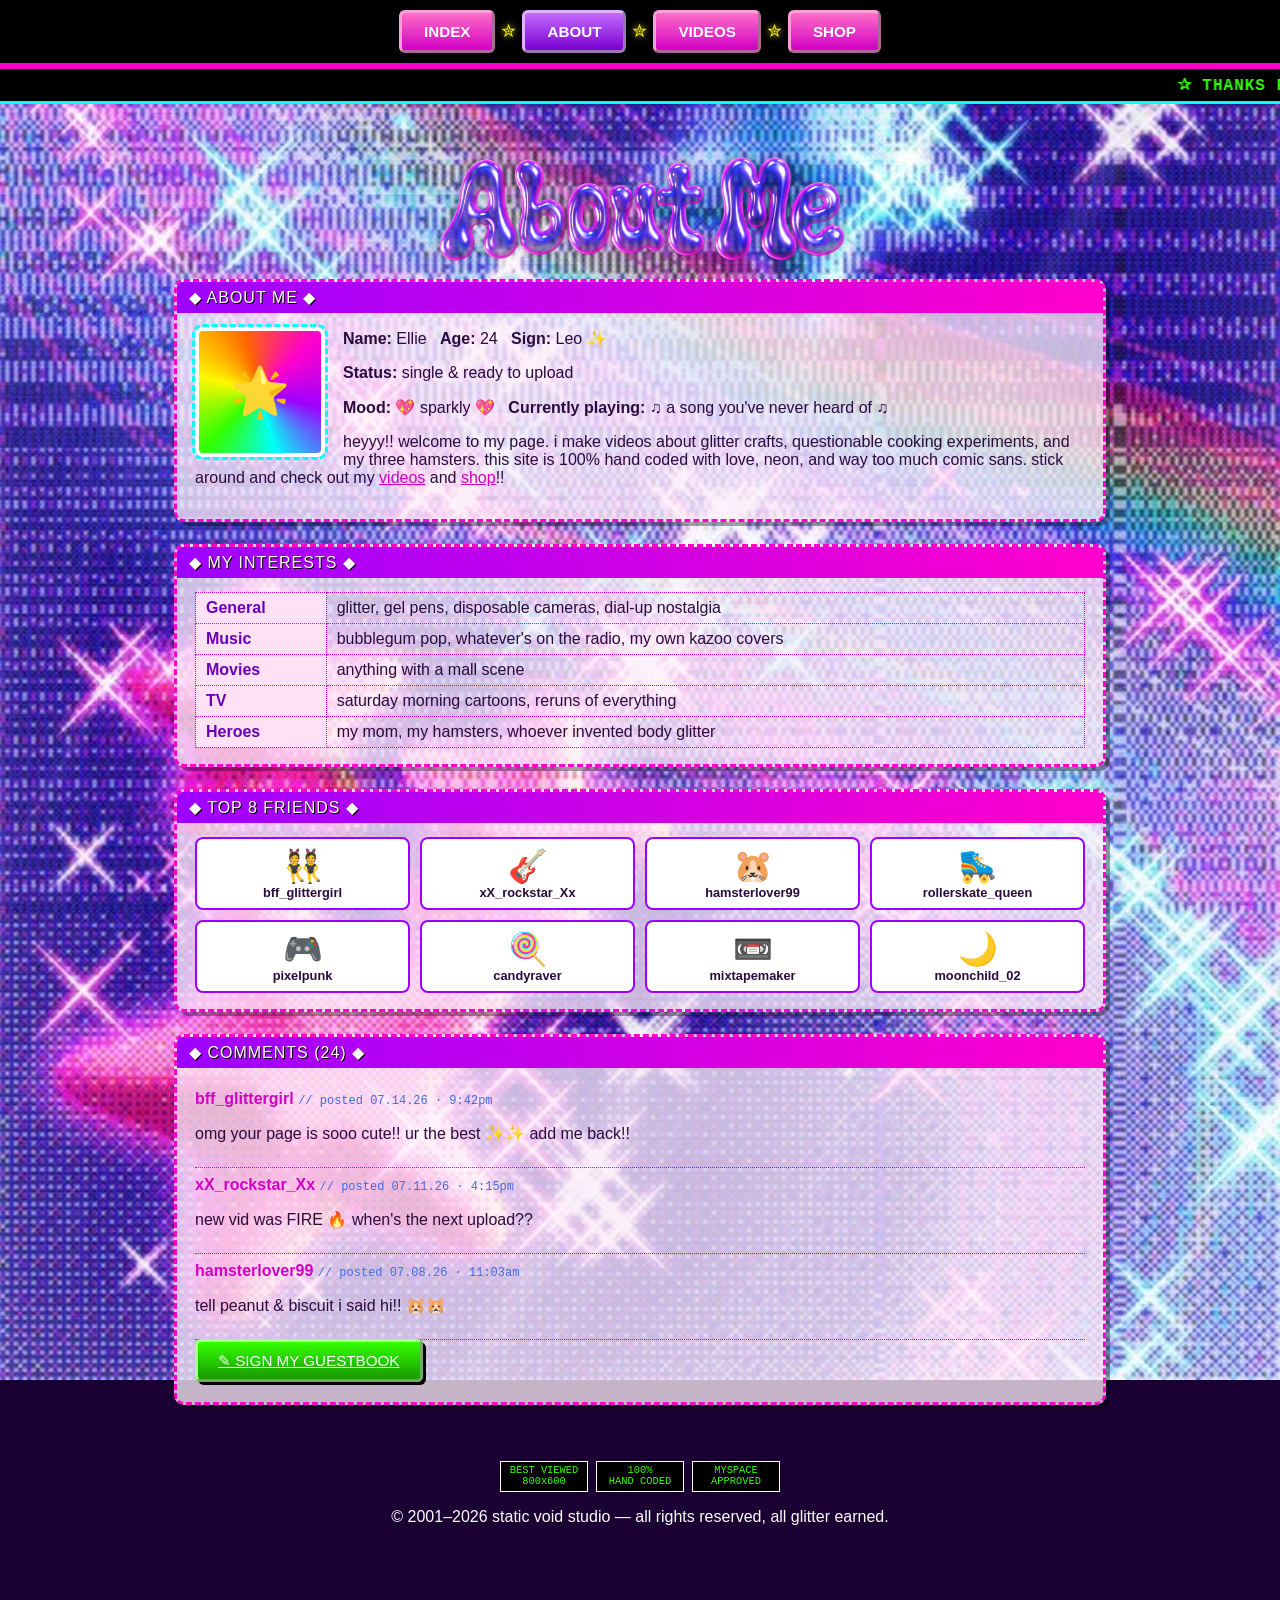
==== about.html @ e50a5b10 "Add files via upload" ====
<!DOCTYPE html>
<html lang="en">
<head>
<meta charset="UTF-8">
<meta name="viewport" content="width=device-width, initial-scale=1.0">
<title>✧ SPARKLE.TV ✧ // about me</title>
<link rel="stylesheet" href="style.css">
<style>
  body {
    background-image: url("about-me-background.jpg");
    background-size: cover;
    background-position: center;
    background-attachment: fixed;
    background-repeat: no-repeat;
    animation: none;
  }
</style>
</head>
<body>

<div class="nav-banner">
  <ul class="myspace-nav">
    <li><a href="index.html">Index</a></li>
    <li class="nav-sep">✮</li>
    <li class="active"><a href="about.html">About</a></li>
    <li class="nav-sep">✮</li>
    <li><a href="videos.html">Videos</a></li>
    <li class="nav-sep">✮</li>
    <li><a href="shop.html">Shop</a></li>
  </ul>
</div>

<marquee class="ticker" scrollamount="6">
  ✰ THANKS FOR STOPPING BY MY PROFILE ✰ MOOD: SPARKLY ✰ NOW PLAYING: A SONG YOU'VE NEVER HEARD OF ✰ ADD ME! MESSAGE ME! COMMENT ME! ✰
</marquee>

<div class="page-shell">

  <div class="site-header">
    <img src="logo5-cropped.png" alt="About Me" style="max-width:420px; width:90%; height:auto; display:block; margin:0 auto;">
  </div>

  <div class="box">
    <div class="box-title">◆ about me ◆</div>
    <div class="pixel-avatar">🌟</div>
    <p><strong>Name:</strong> Ellie &nbsp; <strong>Age:</strong> 24 &nbsp; <strong>Sign:</strong> Leo ✨</p>
    <p><strong>Status:</strong> single &amp; ready to upload</p>
    <p><strong>Mood:</strong> 💖 sparkly 💖 &nbsp; <strong>Currently playing:</strong> ♫ a song you've never heard of ♫</p>
    <p>heyyy!! welcome to my page. i make videos about glitter crafts, questionable
    cooking experiments, and my three hamsters. this site is 100% hand coded
    with love, neon, and way too much comic sans. stick around and check out my
    <a href="videos.html">videos</a> and
    <a href="shop.html">shop</a>!!</p>
    <div style="clear:both;"></div>
  </div>

  <div class="box">
    <div class="box-title">◆ my interests ◆</div>
    <table class="retro-table">
      <tr><th>General</th><td>glitter, gel pens, disposable cameras, dial-up nostalgia</td></tr>
      <tr><th>Music</th><td>bubblegum pop, whatever's on the radio, my own kazoo covers</td></tr>
      <tr><th>Movies</th><td>anything with a mall scene</td></tr>
      <tr><th>TV</th><td>saturday morning cartoons, reruns of everything</td></tr>
      <tr><th>Heroes</th><td>my mom, my hamsters, whoever invented body glitter</td></tr>
    </table>
  </div>

  <div class="box">
    <div class="box-title">◆ top 8 friends ◆</div>
    <div class="top8-grid">
      <div class="friend"><span class="emoji">👯</span>bff_glittergirl</div>
      <div class="friend"><span class="emoji">🎸</span>xX_rockstar_Xx</div>
      <div class="friend"><span class="emoji">🐹</span>hamsterlover99</div>
      <div class="friend"><span class="emoji">🛼</span>rollerskate_queen</div>
      <div class="friend"><span class="emoji">🎮</span>pixelpunk</div>
      <div class="friend"><span class="emoji">🍭</span>candyraver</div>
      <div class="friend"><span class="emoji">📼</span>mixtapemaker</div>
      <div class="friend"><span class="emoji">🌙</span>moonchild_02</div>
    </div>
  </div>

  <div class="box">
    <div class="box-title">◆ comments (24) ◆</div>

    <div class="comment">
      <span class="cuser">bff_glittergirl</span> <span class="ctime">// posted 07.14.26 &middot; 9:42pm</span>
      <p>omg your page is sooo cute!! ur the best ✨✨ add me back!!</p>
    </div>
    <div class="comment">
      <span class="cuser">xX_rockstar_Xx</span> <span class="ctime">// posted 07.11.26 &middot; 4:15pm</span>
      <p>new vid was FIRE 🔥 when's the next upload??</p>
    </div>
    <div class="comment">
      <span class="cuser">hamsterlover99</span> <span class="ctime">// posted 07.08.26 &middot; 11:03am</span>
      <p>tell peanut &amp; biscuit i said hi!! 🐹🐹</p>
    </div>

    <p style="margin-top:12px;"><a href="#" class="btn-retro">✎ sign my guestbook</a></p>
  </div>


  <footer class="site-footer">
    <div class="webring">
      <div class="badge">BEST VIEWED<br>800x600</div>
      <div class="badge">100%<br>HAND CODED</div>
      <div class="badge">MYSPACE<br>APPROVED</div>
    </div>
    <p>© 2001–2026 static void studio — all rights reserved, all glitter earned.</p>
  </footer>

</div>

<script src="script.js"></script>
</body>
</html>
---- style.css ----
/* ==========================================================
   ✧☆ SPARKLE.TV — Y2K / MySpace throwback stylesheet ☆✧
   ========================================================== */

@keyframes bgscroll {
  from { background-position: 0 0, 0 0; }
  to   { background-position: 400px 400px, -400px 400px; }
}

@keyframes blink {
  0%, 49%  { opacity: 1; }
  50%, 100% { opacity: 0; }
}

@keyframes rainbow-text {
  0%   { color: #ff00cc; }
  16%  { color: #ff6600; }
  33%  { color: #ffee00; }
  50%  { color: #33ff00; }
  66%  { color: #00e5ff; }
  83%  { color: #9d00ff; }
  100% { color: #ff00cc; }
}

@keyframes glitter-shadow {
  0%   { text-shadow: 2px 2px 0 #ff00cc, -2px -2px 0 #00fff7, 0 0 12px #fff700; }
  33%  { text-shadow: -2px 2px 0 #33ff00, 2px -2px 0 #ff6600, 0 0 14px #ff00cc; }
  66%  { text-shadow: 2px -2px 0 #9d00ff, -2px 2px 0 #00e5ff, 0 0 10px #fff700; }
  100% { text-shadow: 2px 2px 0 #ff00cc, -2px -2px 0 #00fff7, 0 0 12px #fff700; }
}

@keyframes spin-star {
  from { transform: rotate(0deg); }
  to   { transform: rotate(360deg); }
}

@keyframes pulse {
  0%, 100% { transform: scale(1); }
  50%      { transform: scale(1.08); }
}

@keyframes float-up {
  0%   { transform: translateY(0) scale(1); opacity: 1; }
  100% { transform: translateY(-40px) scale(0.3); opacity: 0; }
}

@keyframes construction-stripe {
  from { background-position: 0 0; }
  to   { background-position: 40px 0; }
}

* { box-sizing: border-box; }

html, body {
  margin: 0;
  padding: 0;
  cursor: default;
}

body {
  font-family: "Comic Sans MS", "Chalkboard SE", "Segoe Print", cursive, sans-serif;
  color: #2b0a3d;
  background-color: #1a0033;
  background-image:
    radial-gradient(circle, #ff59d4 1px, transparent 1.5px),
    radial-gradient(circle, #00fff7 1px, transparent 1.5px);
  background-size: 40px 40px, 40px 40px;
  background-position: 0 0, 20px 20px;
  animation: bgscroll 30s linear infinite;
  min-height: 100vh;
}

a { color: #d100c4; }
a:visited { color: #6a00b8; }

/* ---------- layout shell ---------- */

.page-shell {
  max-width: 960px;
  margin: 0 auto;
  padding: 14px 14px 40px;
}

/* ---------- marquee ticker ---------- */

.ticker {
  background: #000;
  color: #33ff00;
  font-family: "Courier New", monospace;
  font-weight: bold;
  letter-spacing: 1px;
  padding: 6px 0;
  border-top: 3px solid #ff00cc;
  border-bottom: 3px solid #00fff7;
}

/* ---------- y2k top banner ---------- */

.y2k-banner {
  background: #000;
  border-top: 3px solid #ff00cc;
  border-bottom: 3px solid #00fff7;
  padding: 8px 10px;
  text-align: center;
  font-family: "Arial Black", Arial, sans-serif;
  font-size: 0.85rem;
  letter-spacing: 0.5px;
  color: #33ff00;
  text-shadow: none;
}

@keyframes rainbow-slide {
  0%   { background-position: 0% 0; }
  100% { background-position: 300% 0; }
}

.y2k-banner .phrase {
  display: inline-block;
  margin: 0 10px;
}

.y2k-banner .txt-star {
  color: #33ff00;
  text-shadow: none;
}

/* ---------- header / title block ---------- */

.site-header {
  text-align: center;
  padding: 22px 10px 10px;
}

.site-title {
  font-family: "Arial Black", Arial, sans-serif;
  font-size: 3rem;
  margin: 0;
  letter-spacing: 2px;
  text-transform: uppercase;
  animation: rainbow-text 4s linear infinite, glitter-shadow 2.5s ease-in-out infinite;
  -webkit-text-stroke: 1px #fff;
}

.site-tagline {
  color: #fff700;
  background: #000;
  display: inline-block;
  padding: 3px 14px;
  margin-top: 6px;
  border-radius: 12px;
  border: 2px dashed #ff00cc;
  font-weight: bold;
}

.sparkle-row {
  font-size: 1.4rem;
  margin: 6px 0;
  animation: pulse 1.6s ease-in-out infinite;
}

/* ---------- nav banner ---------- */

.nav-banner {
  background: #000;
  border-bottom: 3px solid #ff00cc;
  box-shadow: 0 2px 10px rgba(0,0,0,0.6);
  padding: 10px 10px;
}

/* ---------- nav tabs ---------- */

.myspace-nav {
  display: flex;
  justify-content: center;
  flex-wrap: wrap;
  gap: 6px;
  margin: 0;
  padding: 0;
  list-style: none;
}

.myspace-nav a {
  display: block;
  padding: 10px 22px;
  font-weight: bold;
  text-decoration: none;
  text-transform: uppercase;
  font-size: 0.95rem;
  color: #fff;
  background: linear-gradient(to bottom, #ff6ec7, #d100c4);
  border: 3px outset #ff9edb;
  border-radius: 6px;
  box-shadow: 2px 2px 0 #000;
}

.myspace-nav a:visited { color: #fff; }

.myspace-nav a:hover {
  background: linear-gradient(to bottom, #00fff7, #009fd1);
  border-color: #b3feff;
  transform: translateY(-2px);
}

.myspace-nav li.active a {
  background: linear-gradient(to bottom, #c46bff, #7a00d1);
  border-color: #e0b3ff;
  color: #fff;
}

.myspace-nav li.nav-sep {
  display: flex;
  align-items: center;
  color: #fff700;
  font-size: 1.1rem;
  text-shadow: 0 0 6px #fff700;
}

/* ---------- content boxes (table-ish Myspace modules) ---------- */

.box {
  background: rgba(255, 240, 250, 0.75);
  border: 3px dashed #ff00cc;
  border-radius: 10px;
  padding: 16px 18px;
  margin-bottom: 22px;
  box-shadow: 4px 4px 0 rgba(0,0,0,0.35);
}

.box-title {
  font-family: "Arial Black", Arial, sans-serif;
  background: linear-gradient(to right, #9d00ff, #ff00cc);
  color: #fff;
  padding: 6px 12px;
  margin: -16px -18px 14px;
  border-radius: 6px 6px 0 0;
  text-transform: uppercase;
  letter-spacing: 1px;
  text-shadow: 1px 1px 0 #000;
}

table.retro-table {
  width: 100%;
  border-collapse: collapse;
}

table.retro-table td, table.retro-table th {
  border: 1px dotted #d100c4;
  padding: 6px 10px;
  vertical-align: top;
  text-align: left;
}

table.retro-table th {
  background: #ffe1f6;
  color: #6a00b8;
}

/* ---------- avatar / placeholder art ---------- */

.pixel-avatar {
  width: 130px;
  height: 130px;
  border-radius: 8px;
  border: 4px solid #fff;
  outline: 3px dashed #00fff7;
  background: conic-gradient(from 45deg, #ff00cc, #9d00ff, #00fff7, #33ff00, #fff700, #ff6600, #ff00cc);
  display: flex;
  align-items: center;
  justify-content: center;
  font-size: 3rem;
  float: left;
  margin: 0 18px 10px 0;
  animation: pulse 3s ease-in-out infinite;
}

/* ---------- buttons ---------- */

.btn-retro {
  font-family: "Arial Black", Arial, sans-serif;
  text-transform: uppercase;
  font-size: 0.95rem;
  color: #fff;
  background: linear-gradient(to bottom, #33ff00, #189900);
  border: 3px outset #a4ff8c;
  border-radius: 6px;
  padding: 10px 20px;
  cursor: pointer;
  box-shadow: 3px 3px 0 #000;
}

.btn-retro:hover {
  background: linear-gradient(to bottom, #ff6ec7, #d100c4);
  border-color: #ff9edb;
}

.btn-retro:active {
  transform: translate(2px, 2px);
  box-shadow: 1px 1px 0 #000;
}

.btn-enter {
  font-size: 1.28rem;
  padding: 14px 37px;
  background: linear-gradient(to bottom, #c46bff, #7a00d1);
  border-color: #e0b3ff;
  color: #fff;
  text-decoration: none;
  display: inline-block;
  box-shadow: 4px 4px 0 #000;
}

/* ---------- top 8 grid ---------- */

.top8-grid {
  display: grid;
  grid-template-columns: repeat(4, 1fr);
  gap: 10px;
}

.top8-grid .friend {
  background: #fff;
  border: 2px solid #9d00ff;
  border-radius: 8px;
  text-align: center;
  padding: 8px 4px;
  font-size: 0.8rem;
  font-weight: bold;
}

.top8-grid .friend .emoji {
  font-size: 2rem;
  display: block;
}

/* ---------- video grid ---------- */

.video-grid {
  display: grid;
  grid-template-columns: repeat(3, 1fr);
  gap: 16px;
}

.video-card {
  background: #fff;
  border: 3px solid #00fff7;
  border-radius: 10px;
  overflow: hidden;
  box-shadow: 3px 3px 0 #000;
}

.video-thumb {
  height: 110px;
  display: flex;
  align-items: center;
  justify-content: center;
  font-size: 2.2rem;
  color: #fff;
  position: relative;
}

.video-thumb .duration {
  position: absolute;
  bottom: 4px;
  right: 6px;
  background: #000;
  color: #fff700;
  font-size: 0.7rem;
  padding: 1px 5px;
  border-radius: 3px;
  font-family: "Courier New", monospace;
}

.video-info {
  padding: 8px 10px;
}

.video-info .vtitle {
  font-weight: bold;
  color: #6a00b8;
  margin: 0 0 4px;
}

.video-info .vmeta {
  font-size: 0.75rem;
  color: #4169e1;
  font-family: "Courier New", monospace;
}

/* ---------- shop grid ---------- */

.shop-grid {
  display: grid;
  grid-template-columns: repeat(3, 1fr);
  gap: 16px;
}

.product-card {
  background: #fff;
  border: 3px dashed #ff6600;
  border-radius: 10px;
  padding: 12px;
  text-align: center;
  box-shadow: 3px 3px 0 #000;
}

.product-thumb {
  height: 100px;
  border-radius: 8px;
  display: flex;
  align-items: center;
  justify-content: center;
  font-size: 2.4rem;
  margin-bottom: 8px;
  color: #fff;
}

.product-name {
  font-weight: bold;
  color: #2b0a3d;
  margin: 4px 0;
}

.price-old {
  text-decoration: line-through;
  color: #4169e1;
  font-size: 0.85rem;
  margin-right: 6px;
}

.price-new {
  color: #d100c4;
  font-weight: bold;
  font-size: 1.1rem;
}

.sale-tag {
  display: inline-block;
  background: #ff00cc;
  color: #fff;
  font-size: 0.7rem;
  padding: 2px 8px;
  border-radius: 10px;
  margin-bottom: 6px;
  transform: rotate(-4deg);
}

/* ---------- guestbook / comments ---------- */

.comment {
  border-bottom: 1px dotted #d100c4;
  padding: 8px 0;
}

.comment .cuser {
  color: #d100c4;
  font-weight: bold;
}

.comment .ctime {
  color: #4169e1;
  font-size: 0.75rem;
  font-family: "Courier New", monospace;
}

/* ---------- footer ---------- */

.site-footer {
  text-align: center;
  padding: 20px 10px 40px;
  color: #fff;
}

.construction-bar {
  height: 22px;
  background: #4169e1;
  border-radius: 4px;
  margin: 16px 0;
}

.webring {
  display: flex;
  justify-content: center;
  flex-wrap: wrap;
  gap: 8px;
  margin: 14px 0;
}

.webring .badge {
  background: #000;
  border: 1px solid #fff;
  color: #33ff00;
  font-family: "Courier New", monospace;
  font-size: 0.65rem;
  width: 88px;
  height: 31px;
  display: flex;
  align-items: center;
  justify-content: center;
  text-align: center;
  line-height: 1.1;
  padding: 2px;
}

.counter {
  display: inline-flex;
  gap: 2px;
  background: #000;
  padding: 6px 10px;
  border: 2px solid #33ff00;
  border-radius: 4px;
  margin: 10px 0;
}

.counter span {
  font-family: "Courier New", monospace;
  color: #33ff00;
  background: #002200;
  font-size: 1.3rem;
  padding: 2px 5px;
  border-radius: 2px;
}

/* ---------- sparkle cursor trail ---------- */

.trail-sparkle {
  position: fixed;
  pointer-events: none;
  z-index: 9999;
  font-size: 14px;
  animation: float-up 0.7s ease-out forwards;
}

/* ---------- responsive ---------- */

@media (max-width: 720px) {
  .site-title { font-size: 2rem; }
  .top8-grid { grid-template-columns: repeat(2, 1fr); }
  .video-grid, .shop-grid { grid-template-columns: 1fr 1fr; }
  .pixel-avatar { float: none; margin: 0 auto 14px; }
}

@media (max-width: 460px) {
  .video-grid, .shop-grid { grid-template-columns: 1fr; }
  .top8-grid { grid-template-columns: repeat(2, 1fr); }
}
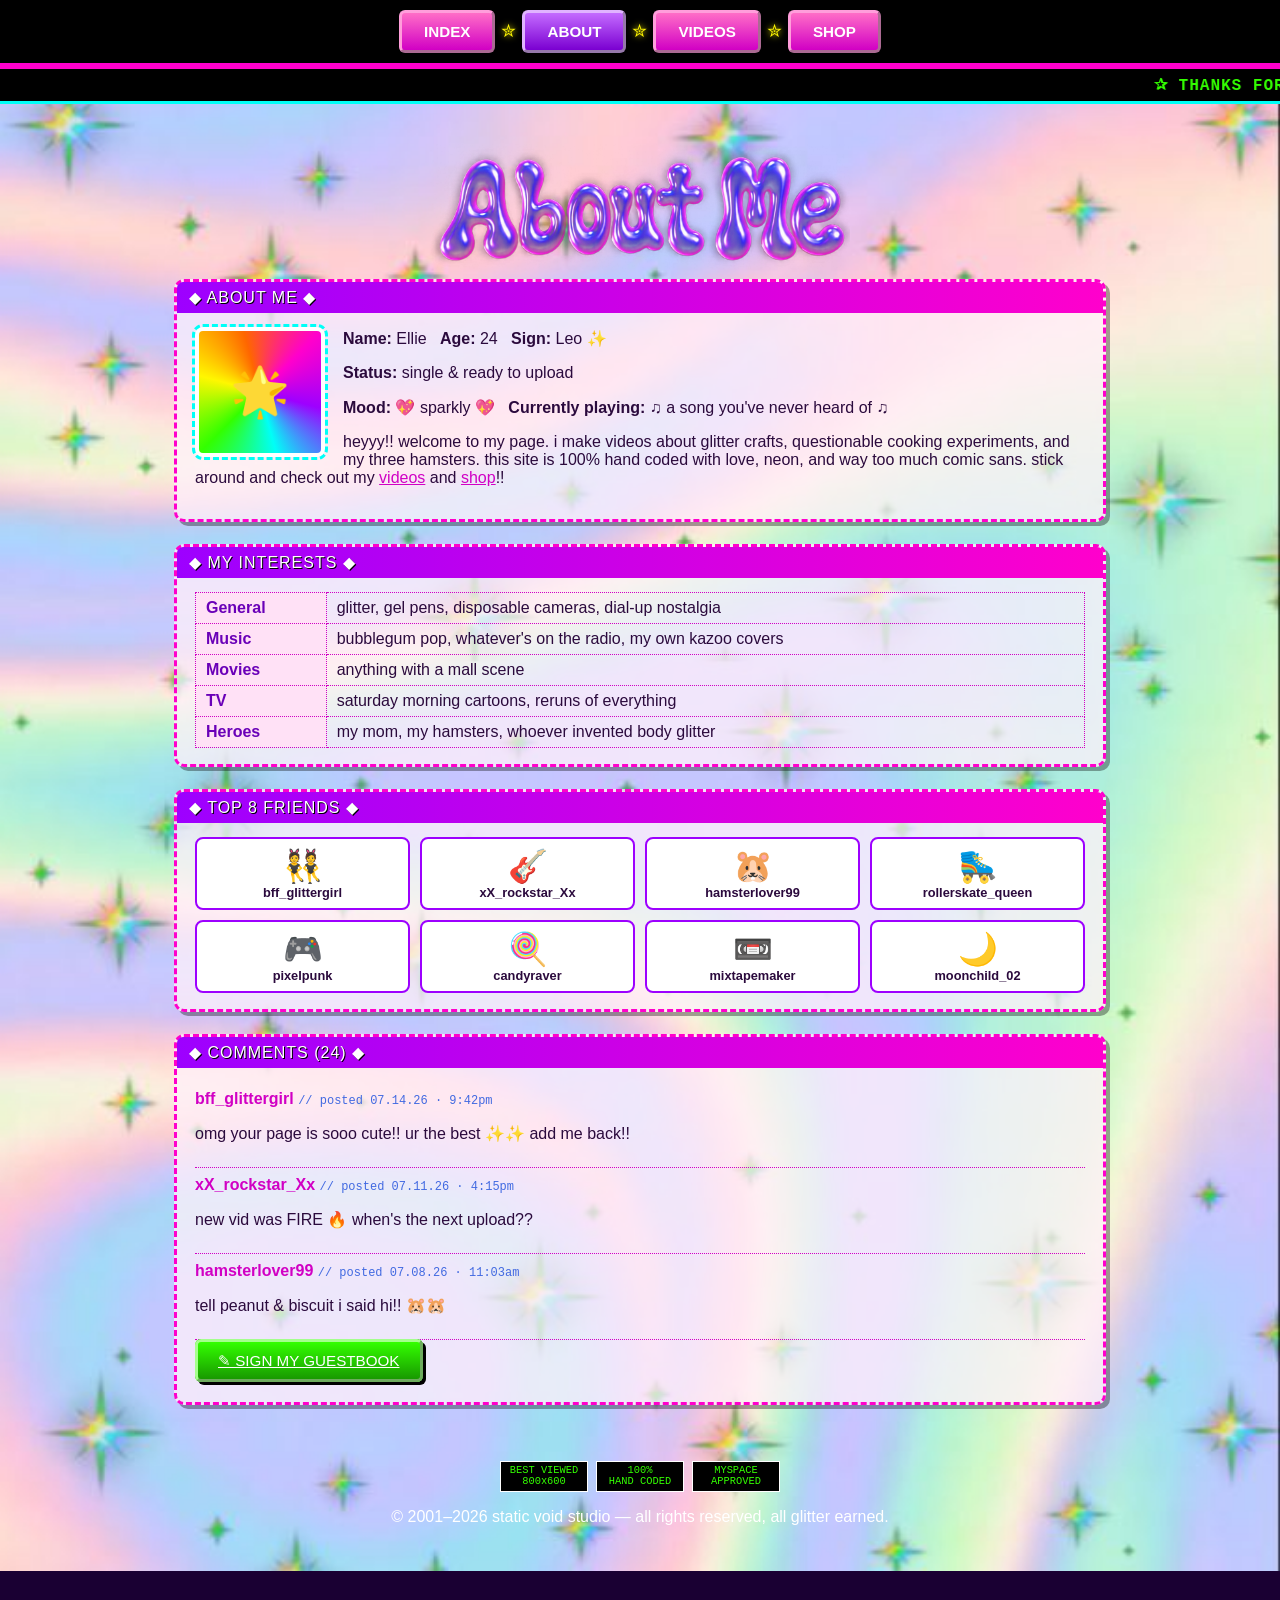
==== commit d21baf26: "Add files via upload" ====
--- a/about.html
+++ b/about.html
@@ -3,11 +3,11 @@
 <head>
 <meta charset="UTF-8">
 <meta name="viewport" content="width=device-width, initial-scale=1.0">
-<title>✧ SPARKLE.TV ✧ // about me</title>
+<title>☆ isimices ☆ // about me</title>
 <link rel="stylesheet" href="style.css">
 <style>
   body {
-    background-image: url("about-me-background.jpg");
+    background-image: url("wallpaper1.jpg");
     background-size: cover;
     background-position: center;
     background-attachment: fixed;
